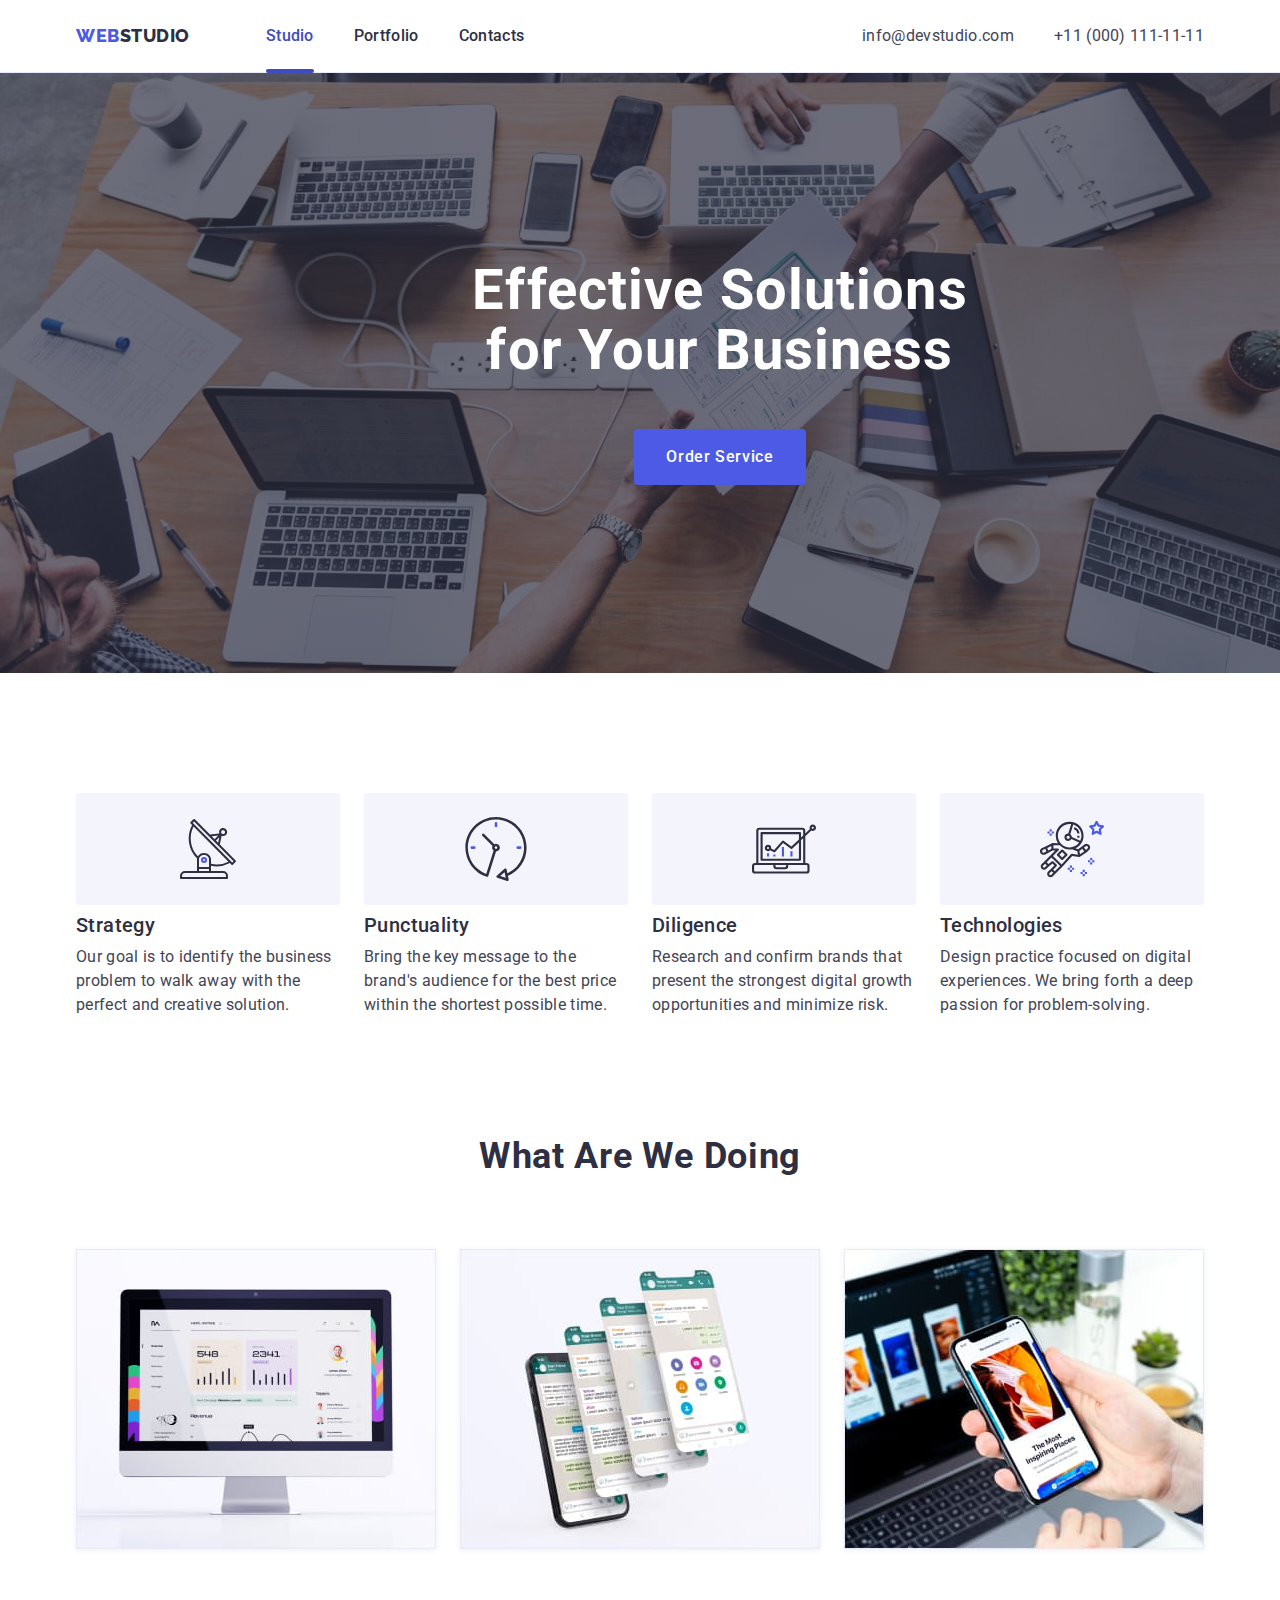
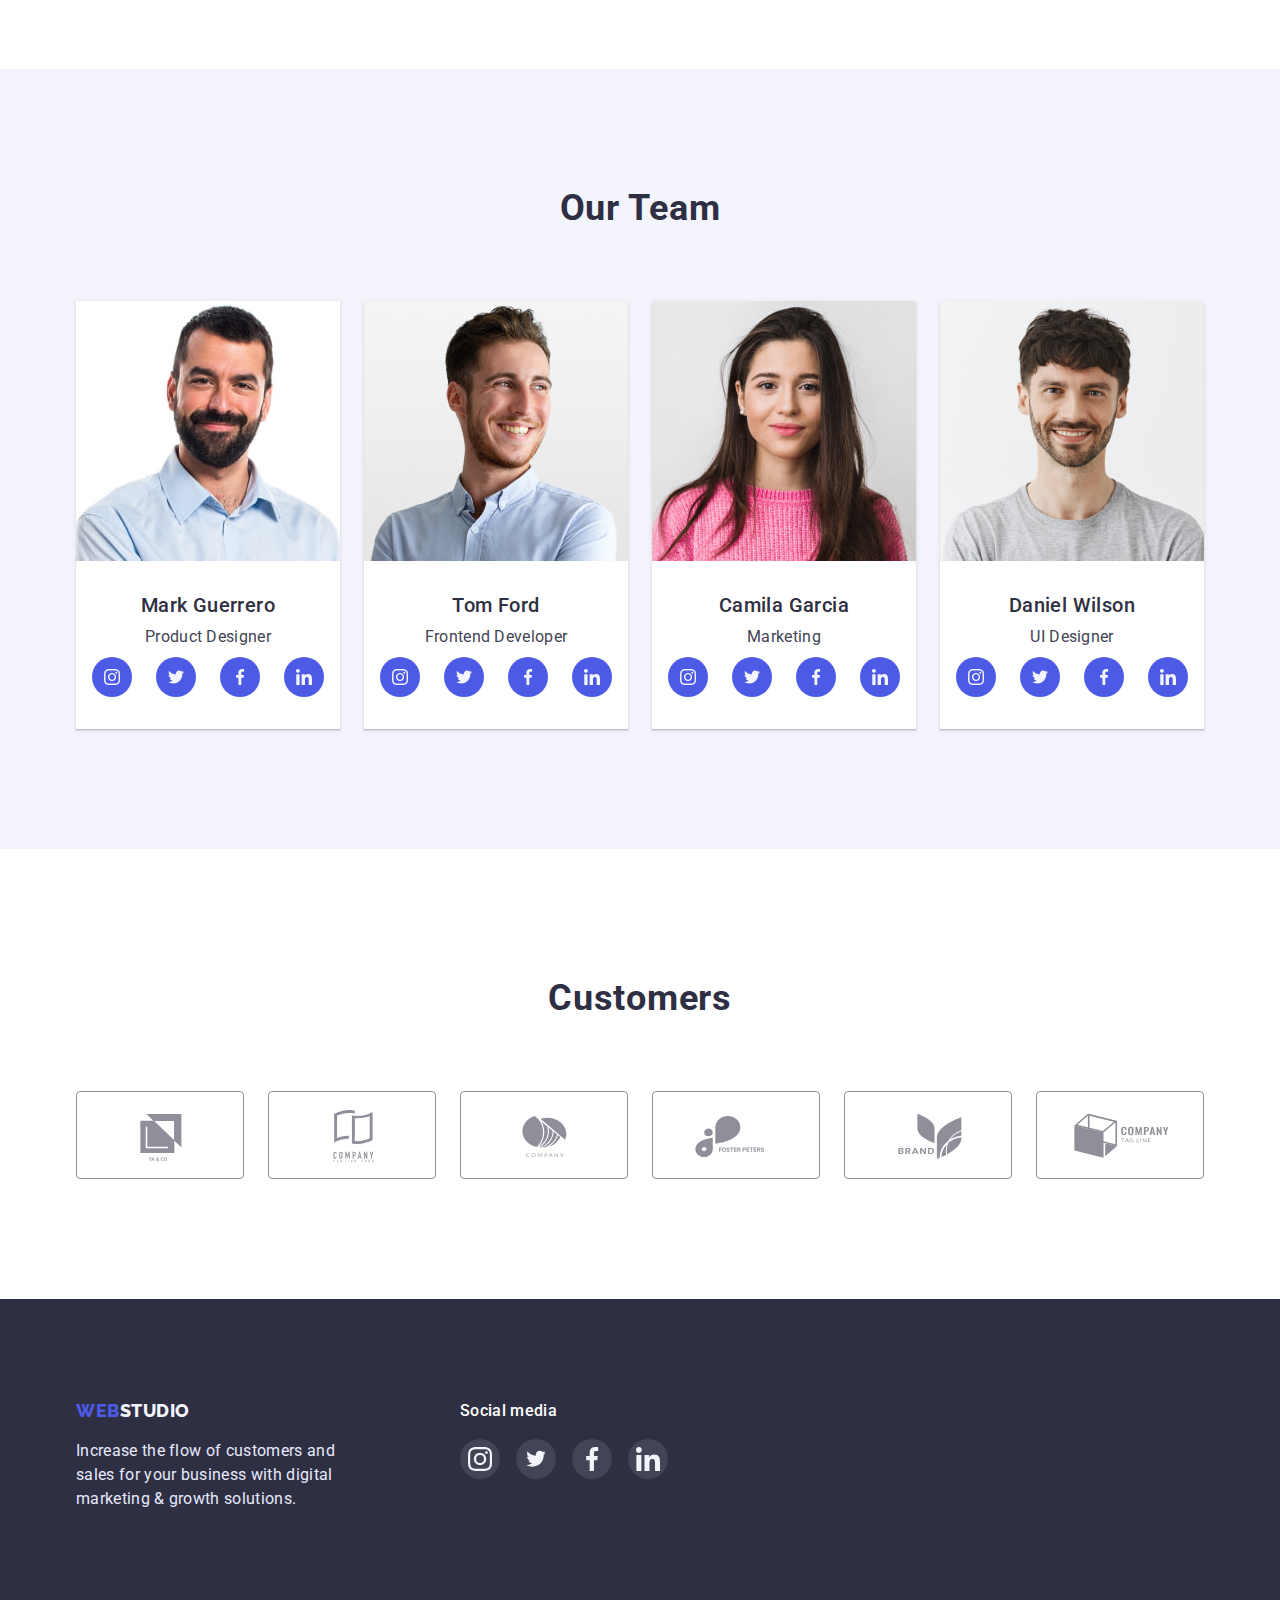
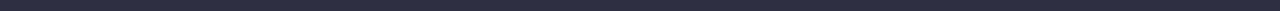
==== index.html @ 204ad046 "Homework number 5" ====
<!DOCTYPE html>
<html lang="en">
<head>
    <meta charset="UTF-8">
    <meta http-equiv="X-UA-Compatible" content="IE=edge">
    <meta name="viewport" content="width=device-width, initial-scale=1.0">
    <title>Web Studio </title>
    <link rel="preconnect" href="https://fonts.googleapis.com">
    <link rel="preconnect" href="https://fonts.gstatic.com" crossorigin>
    <link href="https://fonts.googleapis.com/css2?family=Montserrat:wght@400;700&family=Raleway:wght@800&family=Roboto:wght@400;500;700;900&display=swap" rel="stylesheet">
    <link rel="stylesheet" href="https://cdn.jsdelivr.net/npm/modern-normalize@1.1.0/modern-normalize.min.css">
    <link rel="stylesheet" href="./css/styles.css">
</head>
<body>
    <header class="top-header">
        <div class="container header-container">
        <nav class="top-nav">
        <a class="logo link" href="./index.html"> <span  class="accent">Web</span>Studio</a>
        <ul class="menu list">
            <li class="menu-iten"> <a class="menu-link link current" href="./index.html">Studio</a> </li>
            <li class="menu-iten"> <a class="menu-link link" href="./portfolio.html">Portfolio</a> </li>
            <li class="menu-iten"> <a class="menu-link link" href="#">Contacts</a> </li>
        </ul>
       </nav> 
       <address class="contacts">
        <ul class="list contact-list">
            <li class="contact-iten"> <a class="contact-mail link" href="mailto:info@devstudio.com"> info@devstudio.com </a> </li>
            <li class="contact-iten"> <a class="contact-tel link" href="tel:+110001111111"> +11 (000) 111-11-11 </a> </li>
        </ul>
       </address>
       </div>
        
    </header>
    <main>
        <section class="hero">
            <div class="container">
              <h1 class="hero-title"> Effective Solutions for Your Business</h1>
              <button class="hero-button" data-modal-open type="button" > Order Service </button>
            </div>
            
        </section>

        <!-- Якості -->
        <section class="attribute">
            <div class="container">
                <ul class="attribute-icon-list list">
                    <li class="attribute-icon-iten">
                            <svg class="attribute-icon" width="60" height="64">
                                <use href="./images/symbol-defs-svg.svg#icon-antenna-1"></use>
                            </svg>
                    </li>
                    <li class="attribute-icon-iten">
                        <svg class="attribute-icon" width="64" height="64">
                            <use href="./images/symbol-defs-svg.svg#icon-clock-1"></use>
                        </svg>
                    </li>
                    <li class="attribute-icon-iten">
                        <svg class="attribute-icon" width="64" height="64">
                            <use href="./images/symbol-defs-svg.svg#icon-diagram-1"></use>
                        </svg>
                    </li>
                    <li class="attribute-icon-iten">
                        <svg class="attribute-icon" width="64" height="64">
                            <use href="./images/symbol-defs-svg.svg#icon-astronaut-1"></use>
                        </svg>
                    </li>
                </ul>
                <h2 class="visually-hidden title-attribute">Оur Features</h2>
                <ul class="list attribute-list">
                <li class="attribute-iten">
                    <h3 class="title-qualities">Strategy</h3>
                    <p class="description">Our goal is to identify the business problem to walk away with the perfect and creative solution.
                    </p>
                </li>
                <li class="attribute-iten">
                    <h3 class="title-qualities">Punctuality</h3>
                    <p class="description"> Bring the key message to the brand's audience for the best price within the shortest possible time. 
                    </p>
                </li>
                <li class="attribute-iten">
                    <h3 class="title-qualities">Diligence</h3>
                    <p class="description">Research and confirm brands that present the strongest digital growth opportunities and minimize risk. 
                    </p>
                </li>
                <li class="attribute-iten">
                    <h3 class="title-qualities">Technologies</h3>
                    <p class="description">Design practice focused on digital experiences. We bring forth a deep passion for problem-solving. 
                    </p>
                </li>
                </ul> 
            </div>
            
        </section>
        <!-- Приклади робіт -->
        <section class="section">
            <div class="container">
                <h2 class="title-project-team ">What are we doing</h2>
                <ul class="list projects-list">
                  <li class="projects-list-iten">
                    <img src="./images/monitor.jpg" width="360" alt="Versions for computers"> 
                  </li>
                  <li class="projects-list-iten"> 
                    <img src="./images/applications.jpg" width="360" alt="Versions for applications">
                  </li>
                  <li class="projects-list-iten">
                    <img src="./images/phone.jpg" width="360" alt="Versions for mobile phones">
                  </li>
                </ul>
            </div>
        </section>
        <!-- Команда працівників -->
        <section class="our-team section">
            <div class="container">
                <h2 class="title-project-team">Our Team</h2>
                <ul class="list tem-list">
                    <li class="tem-item">
                        <img src="./images/mark.jpg" width="264" alt="Mark worker">
                        <div class="our-team-list">
                        <h3 class="title-qualities">Mark Guerrero</h3>
                        <p class="subtitle"> Product Designer </p>
                        <ul class="tem-soc-list list">
                            <li class="tem-soc-item">
                                <a  href="" class="tem-soc-link link">
                                    <svg class="tem-soc-icon" widht="16" height="16">
                                        <use href="./images/symbol-defs-svg.svg#icon-instagram-2"></use>
                                    </svg>
                                </a></li>
                            <li class="tem-soc-item">
                                <a  href="" class="tem-soc-link link">
                                    <svg class="tem-soc-icon" widht="16" height="16">
                                        <use href="./images/symbol-defs-svg.svg#icon-twitter-1"></use>
                                    </svg>
                                </a></li>
                            <li class="tem-soc-item">
                                <a  href="" class="tem-soc-link link">
                                    <svg class="tem-soc-icon" widht="16" height="16">
                                        <use href="./images/symbol-defs-svg.svg#icon-facebook-1"></use>
                                    </svg>
                                </a></li>
                            <li class="tem-soc-item">
                                <a  href="" class="tem-soc-link link">
                                    <svg class="tem-soc-icon "widht="16" height="16">
                                        <use href="./images/symbol-defs-svg.svg#icon-linkedin-1"></use>
                                    </svg>
                                </a></li>
                        </ul>
                        </div>
                    </li>
                    <li class="tem-item">
                         <img src="./images/tom.jpg" width="264" alt="Tom worker">
                         <div class="our-team-list">
                         <h3 class="title-qualities">Tom Ford</h3>
                         <p class="subtitle">Frontend Developer</p>
                         <ul class="tem-soc-list list">
                            <li class="tem-soc-item">
                                <a  href="" class="tem-soc-link link">
                                    <svg class="tem-soc-icon" widht="16" height="16">
                                        <use href="./images/symbol-defs-svg.svg#icon-instagram-2"></use>
                                    </svg>
                                </a></li>
                            <li class="tem-soc-item">
                                <a  href="" class="tem-soc-link link">
                                    <svg class="tem-soc-icon" widht="16" height="16">
                                        <use href="./images/symbol-defs-svg.svg#icon-twitter-1"></use>
                                    </svg>
                                </a></li>
                            <li class="tem-soc-item">
                                <a  href="" class="tem-soc-link link">
                                    <svg class="tem-soc-icon" widht="16" height="16">
                                        <use href="./images/symbol-defs-svg.svg#icon-facebook-1"></use>
                                    </svg>
                                </a></li>
                            <li class="tem-soc-item">
                                <a  href="" class="tem-soc-link link">
                                    <svg class="tem-soc-icon "widht="16" height="16">
                                        <use href="./images/symbol-defs-svg.svg#icon-linkedin-1"></use>
                                    </svg>
                                </a></li>
                         </ul>
                         </div>
                    </li>
                    <li class="tem-item">
                         <img src="./images/camila.jpg" width="264" alt="Camila worker">
                         <div class="our-team-list">
                         <h3 class="title-qualities">Camila Garcia</h3>
                         <p class="subtitle">Marketing</p>
                         <ul class="tem-soc-list list">
                            <li class="tem-soc-item">
                                <a  href="" class="tem-soc-link link">
                                    <svg class="tem-soc-icon" widht="16" height="16">
                                        <use href="./images/symbol-defs-svg.svg#icon-instagram-2"></use>
                                    </svg>
                                </a></li>
                            <li class="tem-soc-item">
                                <a  href="" class="tem-soc-link link">
                                    <svg class="tem-soc-icon" widht="16" height="16">
                                        <use href="./images/symbol-defs-svg.svg#icon-twitter-1"></use>
                                    </svg>
                                </a></li>
                            <li class="tem-soc-item">
                                <a  href="" class="tem-soc-link link">
                                    <svg class="tem-soc-icon" widht="16" height="16">
                                        <use href="./images/symbol-defs-svg.svg#icon-facebook-1"></use>
                                    </svg>
                                </a></li>
                            <li class="tem-soc-item">
                                <a  href="" class="tem-soc-link link">
                                    <svg class="tem-soc-icon "widht="16" height="16">
                                        <use href="./images/symbol-defs-svg.svg#icon-linkedin-1"></use>
                                    </svg>
                                </a></li>
                         </ul>
                         </div>
                    </li>
                    <li class="tem-item">
                         <img src="./images/daniel.jpg" width="264" alt="Daniel worker">
                         <div class="our-team-list">
                         <h3 class="title-qualities">Daniel Wilson</h3>
                         <p class="subtitle">UI Designer</p>
                         <ul class="tem-soc-list list">
                            <li class="tem-soc-item">
                                <a  href="" class="tem-soc-link link">
                                    <svg class="tem-soc-icon" widht="16" height="16">
                                        <use href="./images/symbol-defs-svg.svg#icon-instagram-2"></use>
                                    </svg>
                                </a></li>
                            <li class="tem-soc-item">
                                <a  href="" class="tem-soc-link link">
                                    <svg class="tem-soc-icon" widht="16" height="16">
                                        <use href="./images/symbol-defs-svg.svg#icon-twitter-1"></use>
                                    </svg>
                                </a></li>
                            <li class="tem-soc-item">
                                <a  href="" class="tem-soc-link link">
                                    <svg class="tem-soc-icon" widht="16" height="16">
                                        <use href="./images/symbol-defs-svg.svg#icon-facebook-1"></use>
                                    </svg>
                                </a></li>
                            <li class="tem-soc-item">
                                <a  href="" class="tem-soc-link link">
                                    <svg class="tem-soc-icon "widht="16" height="16">
                                        <use href="./images/symbol-defs-svg.svg#icon-linkedin-1"></use>
                                    </svg>
                                </a></li>
                         </ul>
                         </div>
                    </li>
                </ul>
            </div>
            
        </section>

        <!-- --Customers-- -->
        <section class="customers">
                <div class="container">
                    <h2 class="customers-title">Customers</h2>
                    <ul class="customers-list list">
                        <li class="customers-item">
                            <a href="" class="customers-link link">
                                <svg class="customers-icon" widht="104" height="56">
                                        <use href="./images/symbol-defs-svg.svg#icon-Logo"></use>
                                </svg>
                            </a>
                        </li>
                        <li class="customers-item">
                            <a href="" class="customers-link link">
                                <svg class="customers-icon" widht="104" height="56">
                                    <use href="./images/symbol-defs-svg.svg#icon-Logo-1"></use>
                                </svg>
                            </a>
                        </li>
                        <li class="customers-item">
                            <a href="" class="customers-link link">
                                <svg class="customers-icon" widht="104" height="56">
                                    <use href="./images/symbol-defs-svg.svg#icon-Logo-2"></use>
                                </svg>
                            </a>
                        </li>
                        <li class="customers-item">
                            <a href="" class="customers-link link">
                                <svg class="customers-icon" widht="104" height="56">
                                    <use href="./images/symbol-defs-svg.svg#icon-Logo-3"></use>
                                </svg>
                            </a>
                        </li>
                        <li class="customers-item">
                            <a href="" class="customers-link link">
                                <svg class="customers-icon" widht="104" height="56">
                                    <use href="./images/symbol-defs-svg.svg#icon-Logo-4"></use>
                                </svg>
                            </a>
                        </li>
                        <li class="customers-item">
                            <a href="" class="customers-link link">
                                <svg class="customers-icon" widht="104" height="56">
                                    <use href="./images/symbol-defs-svg.svg#icon-Logo-5"></use>
                                </svg>
                            </a>
                        </li>
                    </ul>

                </div>

        </section>

    </main>

    <!-- Футер -->

    <footer class="footer">
        <div class="container footer-container">
            <div class="logo-footer-text">
                <a class="logo logo-footer link" href="./index.html"> <span  class="accent">Web</span>Studio</a>
                <p class="description footer-descriptions">Increase the flow of customers and sales for your business with digital marketing & growth solutions.
                </p>
            </div>
            <div class="soc-footer">
                <h3 class="soc-tittle">Social media</h3>
                <ul class="footer-soc-list list">
                    <li class="foter-soc-item">
                        <a href="" class="footer-soc-link link">
                                <svg class="footer-soc-icon" widht="24" height="24">
                                    <use href="./images/symbol-defs-svg.svg#icon-instagram-2"></use>
                                </svg>
                        </a>
                    </li>
                    <li class="foter-soc-item">
                        <a href="" class="footer-soc-link link">
                                <svg class="footer-soc-icon" widht="24" height="19.5">
                                    <use href="./images/symbol-defs-svg.svg#icon-twitter-1"></use>
                                </svg>
                        </a>
                    </li>
                    <li class="foter-soc-item">
                        <a href="" class="footer-soc-link link">
                            <svg class="footer-soc-icon" widht="12" height="24">
                                    <use href="./images/symbol-defs-svg.svg#icon-facebook-1"></use>
                            </svg>
                        </a>
                    </li>
                    <li class="foter-soc-item">
                        <a href="" class="footer-soc-link link">
                            <svg class="footer-soc-icon "widht="24" height="24">
                                    <use href="./images/symbol-defs-svg.svg#icon-linkedin-1"></use>
                            </svg>
                        </a>
                    </li>
                </ul>
            </div>
        </div>
    </footer>
    <div class="backdrop is-hidden data-modal">
        <div class="modal">
            <button  class="modal-close" data-modal-close type="button" >
                <svg class="modal-close-icon" width="24" height="24">
                    <use href="./images/symbol-defs-close-svg.svg#icon-close" ></use>
                </svg>
            </button>
        </div>
    </div>
    <script src="./js/modal.js"></script>
</body>
</html>
---- css/styles.css ----
:root {
  --accent-color: #404BBF; 
  --primery-text-color: #2E2F42;
  --secondary-tex-color: #434455;
}
h1,h2,h3,h4,h5,h6,p {
  margin-top: 0;
  margin-bottom: 0;
}
ul {
  margin-top: 0;
  margin-bottom: 0;
  padding-left: 0;
}
img {
  display: block;
}
.container {
  width: 1158px;
  margin-left: auto ;
  margin-right: auto;
  padding-left: 15px;
  padding-right: 15px;
}
.section {
    padding-top: 120px;
    padding-bottom: 120px;
  }

/* ==============================HEADER==================== */
body {
  font-family: 'Roboto' , sans-serif;
  font-size: 16px;
}
.top-header {
  padding-top: 24px;
  padding-bottom: 24px;
  border-bottom: 1px solid #E7E9FC;
}
.header-container {
  display:flex;
  align-items: center;

}
.top-nav {
  display: flex;
  align-items: center;
}
.menu {
  display: flex;
  align-items: center;
}

.logo {
    font-family: 'Raleway' , sans-serif;
    font-weight: 800;
    font-size: 18px;
    line-height: 1.33;
    letter-spacing: 0.03em;
    text-transform: uppercase;
    color: #2E2F42;
    margin-right: 76px;
}
.accent {
    color: #4D5AE5;
}

.list {
    list-style: none;
}
.link {
    text-decoration: none;
}
.menu-link {
    font-weight: 500;
    line-height: 1.5;
    letter-spacing: 0.02em;
    color: var(--primery-text-color);
    transition: color 250ms cubic-bezier(0.4, 0, 0.2, 1);
}
.menu-link:hover,
.menu-link:focus {
    color: var(--accent-color);
}

.menu-iten:not(:last-child) {
margin-right: 40px;
}

.current {
  color: #404BBF;
  position: relative;
}
.current::after {
  content: "";
  position: absolute;
  left: 0;
  bottom: -28px;
  width: 100%;
  height: 4px;
  border-radius: 2px;
  background-color: #404BBF;
}
.contacts {
  font-style: normal;
  margin-left: auto;
}
.contact-list {
  display: flex;
}
.contact-mail {
    line-height: 1.5;
    letter-spacing: 0.02em;
    color: var(--secondary-tex-color);
}
.contact-iten:not(:last-child){
  margin-right: 40px;
}

.contact-mail:hover,
.contact-mail:focus {
    color: var(--accent-color);
}
.contact-tel {
    line-height: 1.5;
    letter-spacing: 0.02em;
    color: var(--secondary-tex-color);
}
/* ========================================HERO========================== */

.hero {
    background-image: linear-gradient(rgba(46, 47, 66, 0.7),
    rgba(46, 47, 66, 0.7)), url(../images/hero-bg.jpg);
    width: 1440px;
    height: 600px;
    background-color:#2E2F42;
    text-align: center;
    padding-top: 188px;
    padding-bottom: 188px;
    margin-left: auto ;
    margin-right: auto;
}

.hero-title {
    max-width:500px;
    margin-left: auto;
    margin-right: auto;
    font-weight: 700;
    font-size: 56px;
    line-height: 1.07;
    text-align: center;
    letter-spacing: 0.02em;
    color: #FFFFFF;
    
}
.hero-button {
    min-width: 169px;
    padding-top: 16px;
    padding-bottom: 16px;
    padding-left: 32px;
    padding-right: 32px;
    font-family: 'Roboto' , sans-serif;
    font-weight: 500;
    font-size: 16px;
    line-height: 1.5;    
    letter-spacing: 0.04em;
    color: #FFFFFF;
    background-color: #4D5AE5;
    cursor: pointer ;
    margin-top: 48px;
    border-radius: 4px;
    border: 0px;
    transition: background-color 250ms cubic-bezier(0.4, 0, 0.2, 1);
    
    
}
.hero-button:hover,
.hero-button:focus {
    background-color: var(--accent-color);
    
}
/* =================================KOMPONENTS======================= */
.visually-hidden {
    position: absolute;
      white-space: nowrap;
      width: 1px;
      height: 1px;
      overflow: hidden;
      border: 0;
      padding: 0;
      clip: rect(0 0 0 0);
      clip-path: inset(50%);
    margin: -1px;
  }
  .attribute-icon-list {
    display: flex;
    justify-content:space-between;
    gap: 24px;
    margin-bottom: 8px;

  }
  .attribute-icon-iten {
    width: 264px; 
    height: 112px;
    display: flex;
    align-items: center;
    justify-content: center;
    background: #F4F4FD;
    border: 1px solid #F4F4FD;
    border-radius: 4px;

  }
  /* .attribute-icon-iten:hover,
  .attribute-icon-iten:focus {
    border-color: #4D5AE5;
  } */
  
  .attribute-icon {
    fill: #2e2f42;
  }

  .attribute {
    padding-top: 120px;
  }
  .attribute-iten {
      flex-basis: calc((100% - 3*24px)/3); 
  }
  .attribute-list {
    display: flex;
    gap: 24px;
  }
  .title-qualities {
    font-weight: 500;
    font-size: 20px;
    line-height: 1.2;
    letter-spacing: 0.02em;
    color: var(--primery-text-color);
    margin-bottom: 8px;  
  }
  .description {
    line-height: 1.5;
    letter-spacing: 0.02em;
    color: var(--secondary-tex-color);
  }
  .projects-list {
    display: flex;
    flex-wrap: wrap;
    gap: 24px;
    row-gap: 48px;  
  }
  .projects-list-iten {
    flex-basis: calc((100% - 2*24px)/3); 
  }
  .our-team {
    background-color:  #F4F4FD;
  }
  .tem-item {
    flex-basis: calc((100% - 3*24px)/4); 
    box-shadow: 0px 1px 6px rgba(46, 47, 66, 0.08), 0px 1px 1px rgba(46, 47, 66, 0.16), 0px 2px 1px rgba(46, 47, 66, 0.08);
  }
  .tem-list {
    text-align: center;
    display: flex;
    flex-wrap: wrap;
    gap: 24px;
  }
  .our-team-list {
    border-radius: 0px 0px 4px 4px;
    background-color: #FFFFFF;
    display: flex;
    flex-direction: column;
    padding: 32px 16px;
  }
  .tem-soc-list {
    display: flex;
    justify-content:space-between ;
    gap: 24px;
    margin-top: 8px;
  }
  
  .tem-soc-item {
    width: 40px;
    height: 40px;
    
  }
  .tem-soc-link {
    width: 100%;
    height: 100%;
    display: block;
    border-radius: 50%;
    background-color: #4D5AE5;
    display: flex;
    align-items: center;
    justify-content: center;
    transition: background-color 250ms cubic-bezier(0.4, 0, 0.2, 1);
  }
  .tem-soc-link:hover, 
  .tem-soc-link:focus {
    background-color: #404BBF;;
  }
  .tem-soc-icon {
    fill: #F4F4FD;
  }

  .title-project-team {
    font-weight: 700;
    font-size: 36px;
    line-height: 1.11;
    text-align: center;
    letter-spacing: 0.02em;
    text-transform: capitalize;
    color: var(--primery-text-color);
    margin-bottom: 72px;
  }
  .projects {
    padding-top: 96px;
    padding-bottom: 120px;
  }
  
  .filter-buttons {
    
    display: flex;
    flex-direction: row;
    justify-content: center;
    align-items: center;
    margin-bottom: 72px;
    
  }
  .filter-button {
    font-family: 'Roboto' , sans-serif;
    font-weight: 500;
    font-size: 16px;
    line-height: 1.5;
    letter-spacing: 0.04em;
    color: #4D5AE5;
    background-color: #F4F4FD;
    cursor: pointer;
    border-radius: 4px;
    padding-left: 24px;
    padding-right: 24px;
    padding-top: 12px;
    padding-bottom: 12px;
    border: 1px solid #E7E9FC;
    transition: background-color 250ms cubic-bezier(0.4, 0, 0.2, 1), border-color 250ms cubic-bezier(0.4, 0, 0.2, 1), color 250ms cubic-bezier(0.4, 0, 0.2, 1), box-shadow 250ms cubic-bezier(0.4, 0, 0.2, 1);
  }
  
  .filter-button:hover,
  .filter-button:focus {
    background-color: var(--accent-color);
    border-color: var(--accent-color);
    color: #FFFFFF;
    box-shadow: 0px 3px 1px rgba(0, 0, 0, 0.1), 0px 2px 1px rgba(0, 0, 0, 0.08), 0px 2px 2px rgba(0, 0, 0, 0.12);
  }
  .filter-buttons-iten {
    margin-right: 24px;
  }
  .projects-list-iten {
    box-shadow: 0px 1px 6px rgba(46, 47, 66, 0.08);
    transition: box-shadow 250ms cubic-bezier(0.4, 0, 0.2, 1);
    
  }

  .projects-list-iten:hover,
  .projects-list-iten:focus {
    box-shadow: 0px 1px 6px rgba(46, 47, 66, 0.08), 0px 1px 1px rgba(46, 47, 66, 0.16), 0px 2px 1px rgba(46, 47, 66, 0.08);
  }
  .projects-list-iten:hover .project-top-text{
    transform: translate(0%);
  }
  .project-classification {
    background: #FFFFFF;
    border: 1px solid #E7E9FC;
    border-top-style: none;
    padding: 32px 16px;
  }
 
  .subtitle {
    line-height: 1.5;
    letter-spacing: 0.02em;
    color: var(--secondary-tex-color);
    
  }
  .project-top {
    position: relative;
    overflow: hidden;
  }
  .project-top-text {
    height: 100%;
    font-size: 16px;
    line-height: 1.5;
    padding: 40px 32px;
    letter-spacing: 0.02em;
    color: #F4F4FD;
    position: absolute;
    top: 0;
    background-color: #4D5AE5;
    transform: translateY(100%);
    transition: transform 250ms cubic-bezier(0.4, 0, 0.2, 1);
  }
  /* ===============================Customers======================= */

  .customers-title {
    font-weight: 700;
    font-size: 36px;
    line-height: 1.11;
    text-align: center;
    letter-spacing: 0.02em;
    text-transform: capitalize;
    color: #2E2F42;
    padding-top: 130px;
    margin-bottom: 72px;
  }
  .customers-list {
    display: flex;
    gap: 24px;
    justify-content: space-between;
    padding-bottom: 120px;
  }
  .customers-item {
    width: 168px;
    height: 88px;
    display: flex;
    align-items: center;
    justify-content: center;
    border: 1px solid #8E8F99;
    border-radius: 4px;
    transition: border-color 250ms cubic-bezier(0.4, 0, 0.2, 1);
  }
  .customers-item:hover,
  .customers-item:focus {
    border-color: #404BBF;

  }


  .customers-link {
    width: 100%;
    height: 100%;
    fill: #8E8F99;
    display: flex;
    align-items: center;
    justify-content: center;
    transition: border-color 250ms cubic-bezier(0.4, 0, 0.2, 1);
    
  }
  /* .customers-link:is(:hover, :focus) {
    border-color: #404BBF;
  } */

  /* .customers-icon {
    fill: currentColor;
  }
  .customers-link:is(:hover, :focus) {
    border-color: #404BBF;
    color: #404BBF;
  } */


  
  .customers-icon {
    fill: #8E8F99;
    transition: fill 250ms cubic-bezier(0.4, 0, 0.2, 1);
    
  }
  .customers-link:is(:hover, :focus) {
    border-color: #404BBF;
  }
  .customers-link:is(:hover, :focus) .customers-icon {
    fill: #404BBF;
  }

  
  /* ============================FOOTER========================= */
  .footer {
    padding-top: 100px;
    padding-bottom: 100px;
    background-color: #2E2F42;
  }
  .logo-footer {
    color: #F4F4FD;
    margin-right: 0;
  }
  
  .footer-descriptions {
    width: 264px;
    margin-top: 16px;
    color: #E7E9FC;
  }
  .footer-container {
    display: flex;
    gap: 120px;
  }
.soc-tittle {
    font-weight: 500;
    font-size: 16px;
    line-height: 1.5;
    letter-spacing: 0.02em;
    color: #FFFFFF;
    margin-bottom: 16px;
}
.footer-soc-list {
    display: flex;
    justify-content:space-between ;
    gap: 16px;

}
.foter-soc-item {
    width: 40px;
    height: 40px;
}
.footer-soc-link {
    width: 100%;
    height: 100%;
    display: block;
    border-radius: 50%;
    background-color: rgba(255, 255, 255, 0.1);
    display: flex;
    align-items: center;
    justify-content: center;
    transition: background-color 250ms cubic-bezier(0.4, 0, 0.2, 1);
  }
  .footer-soc-link:hover, 
  .footer-soc-link:focus {
    background-color: #31D0AA;
  }
  .footer-soc-link {
    fill: #F4F4FD;
  }
/* ==================================MODAL-BUTTON====================== */
.backdrop {
  position: fixed;
  top: 0;
  width: 100%;
  height: 100%;
  background-color: rgba(46, 47, 66, 0.4);
}
.modal {
  position: absolute;
  top: 50%;
  left: 50%;
  transform: translate(-50%, -50%);
  padding: 24px;
  width: 408px;
  min-height: 576px;
  background-color: #FCFCFC;
  border-radius: 4px;
  box-shadow: 0px 1px 1px rgba(0, 0, 0, 0.14), 0px 1px 3px rgba(0, 0, 0, 0.12), 0px 2px 1px rgba(0, 0, 0, 0.2);

}
.modal-close {
  width: 24px;
  height: 24px;
  border: 1px solid rgba(0, 0, 0, 0.1);
  border-radius: 50%;
  padding: 0;
  position: absolute;
  left: calc(100% - 48px);

}
.is-hidden {
  opacity: 0;
  visibility: hidden;
  pointer-events: none;

}
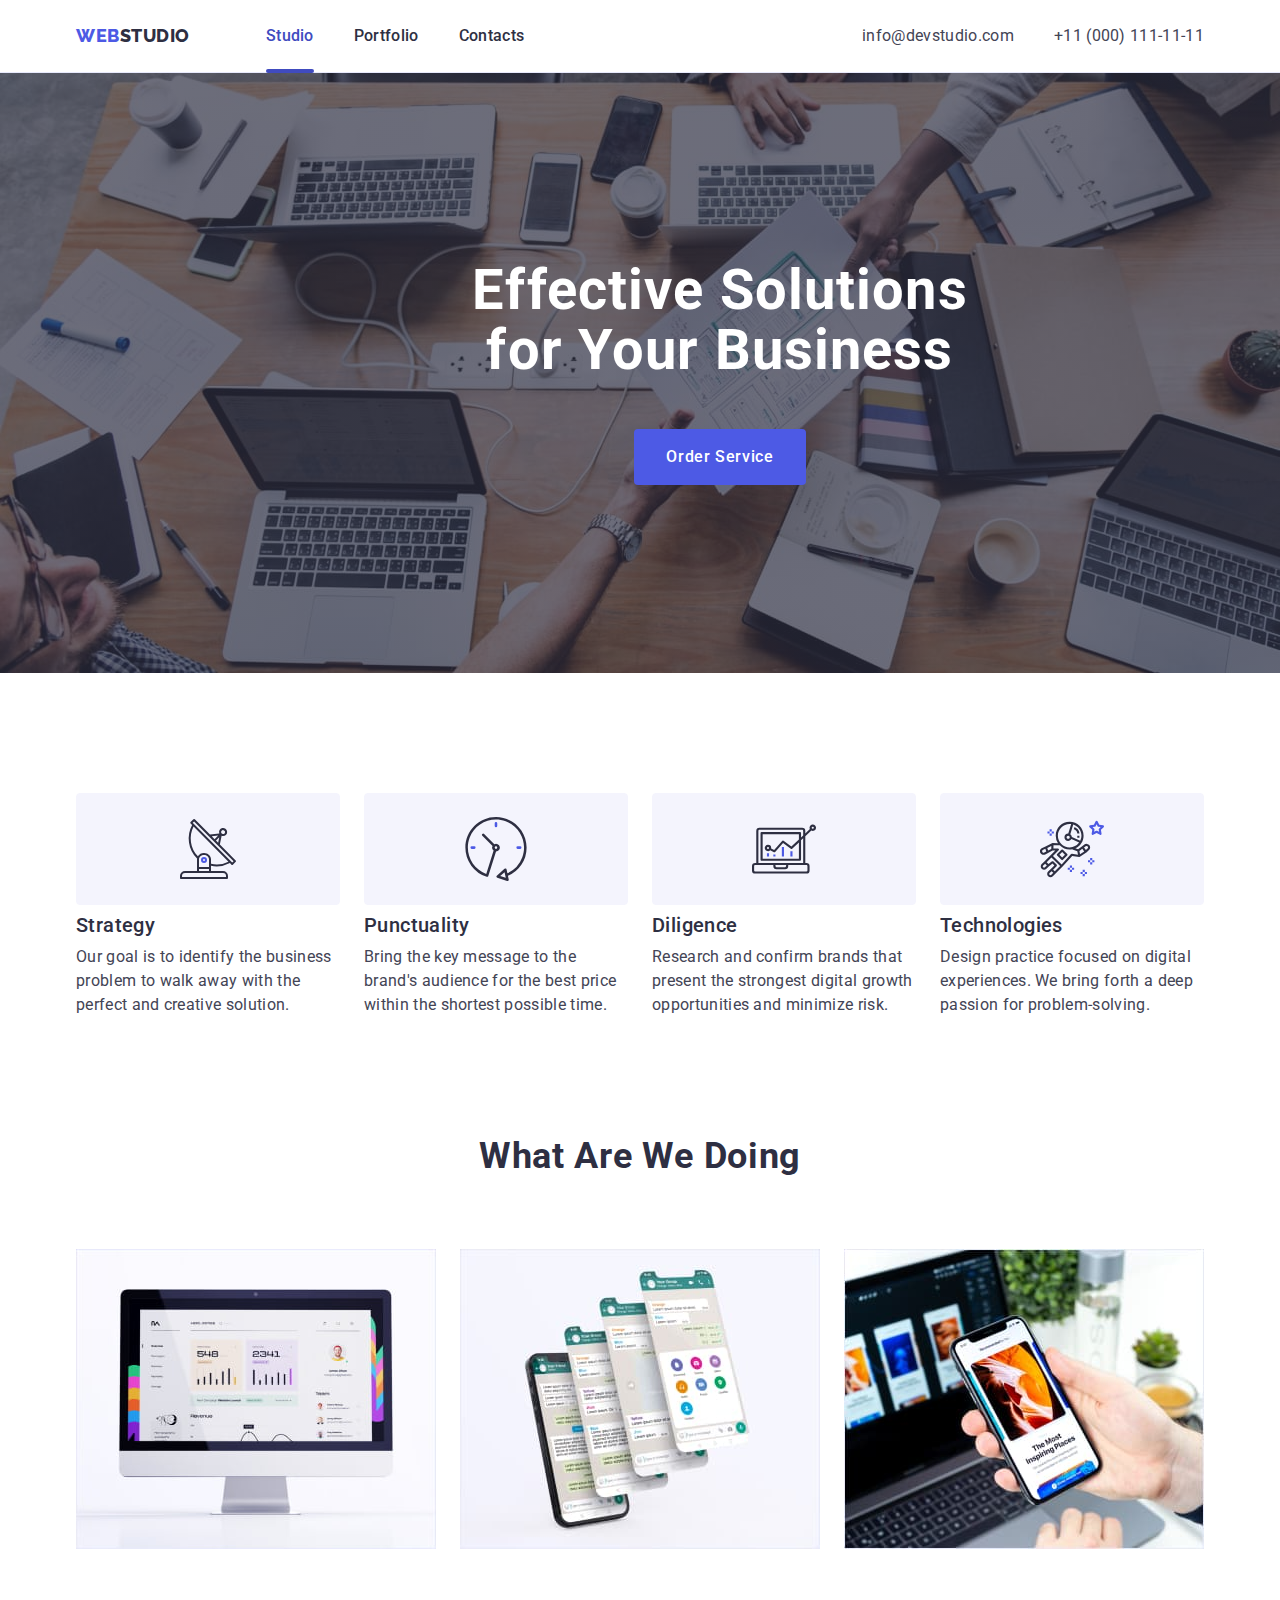
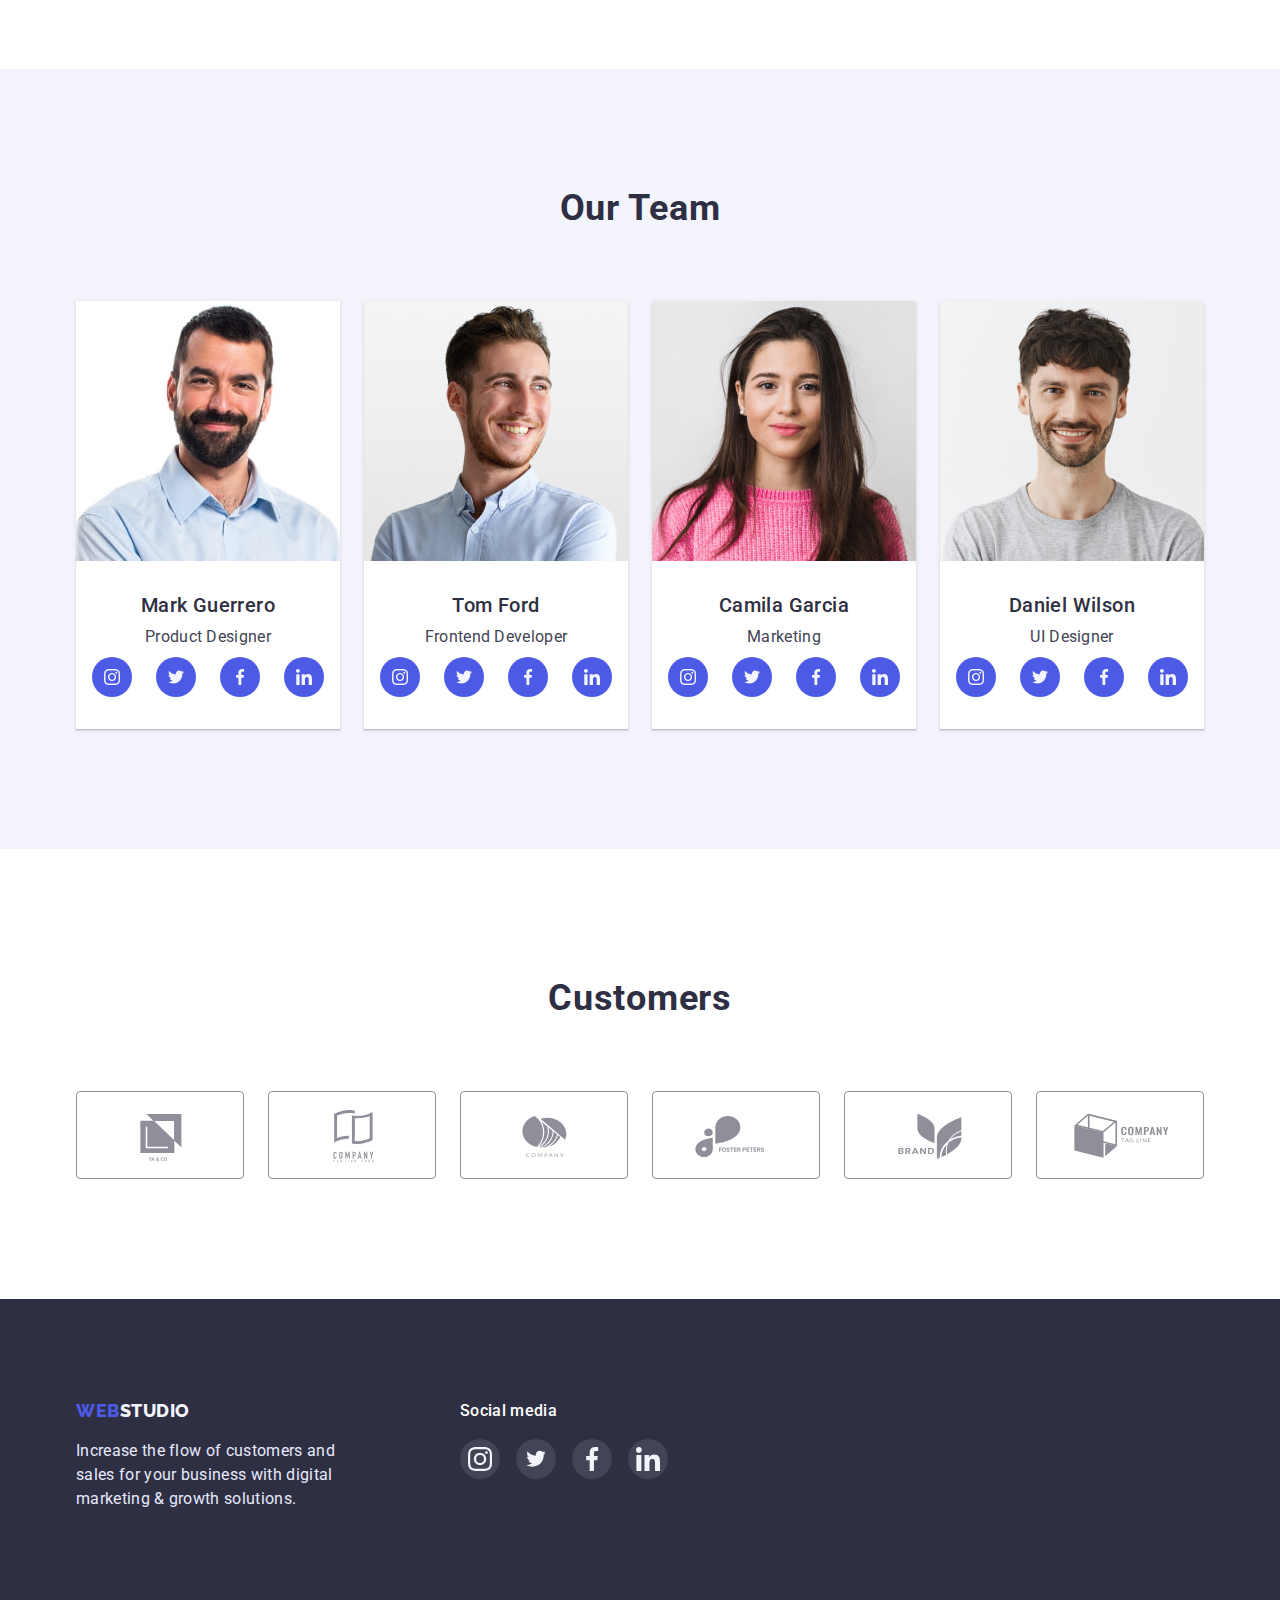
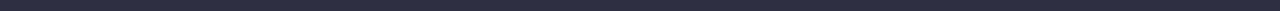
==== commit 709a9815: "Made after the mentor's comments" ====
--- a/index.html
+++ b/index.html
@@ -35,7 +35,7 @@
         <section class="hero">
             <div class="container">
               <h1 class="hero-title"> Effective Solutions for Your Business</h1>
-              <button class="hero-button" data-modal-open type="button" > Order Service </button>
+              <button class="hero-button"  type="button" data-modal-open> Order Service </button>
             </div>
             
         </section>
@@ -349,11 +349,11 @@
             </div>
         </div>
     </footer>
-    <div class="backdrop is-hidden data-modal">
+    <div class="backdrop is-hidden " data-modal>
         <div class="modal">
-            <button  class="modal-close" data-modal-close type="button" >
-                <svg class="modal-close-icon" width="24" height="24">
-                    <use href="./images/symbol-defs-close-svg.svg#icon-close" ></use>
+            <button  class="modal-close"  type="button" data-modal-close >
+                <svg class="modal-close-icon" width="8" height="8">
+                    <use href="./images/symbol-defs-close-svg.svg#icon-Vector" ></use>
                 </svg>
             </button>
         </div>
--- a/css/styles.css
+++ b/css/styles.css
@@ -354,19 +354,30 @@
   .filter-buttons-iten {
     margin-right: 24px;
   }
-  .projects-list-iten {
+
+
+  .projects-list-link {
+    display: block;
+  }
+  .projects-list-link {
     box-shadow: 0px 1px 6px rgba(46, 47, 66, 0.08);
     transition: box-shadow 250ms cubic-bezier(0.4, 0, 0.2, 1);
     
   }
 
-  .projects-list-iten:hover,
-  .projects-list-iten:focus {
+  .projects-list-link:hover,
+  .projects-list-link:focus {
     box-shadow: 0px 1px 6px rgba(46, 47, 66, 0.08), 0px 1px 1px rgba(46, 47, 66, 0.16), 0px 2px 1px rgba(46, 47, 66, 0.08);
   }
-  .projects-list-iten:hover .project-top-text{
+  .projects-list-link:hover .project-top-text{
     transform: translate(0%);
   }
+  .projects-list-link:focus .project-top-text{
+    transform: translate(0%);
+  }
+
+
+  
   .project-classification {
     background: #FFFFFF;
     border: 1px solid #E7E9FC;
@@ -396,6 +407,7 @@
     background-color: #4D5AE5;
     transform: translateY(100%);
     transition: transform 250ms cubic-bezier(0.4, 0, 0.2, 1);
+    overflow: auto;
   }
   /* ===============================Customers======================= */
 
@@ -533,30 +545,41 @@
   width: 100%;
   height: 100%;
   background-color: rgba(46, 47, 66, 0.4);
+  transition: opacity 250ms linear, visibility 250ms linear;
 }
 .modal {
   position: absolute;
   top: 50%;
   left: 50%;
-  transform: translate(-50%, -50%);
+  transform: translate(-50%, -50%) scale(1);
   padding: 24px;
   width: 408px;
   min-height: 576px;
   background-color: #FCFCFC;
   border-radius: 4px;
   box-shadow: 0px 1px 1px rgba(0, 0, 0, 0.14), 0px 1px 3px rgba(0, 0, 0, 0.12), 0px 2px 1px rgba(0, 0, 0, 0.2);
-
+  transition: transform 250ms linear;
+
+}
+.backdrop.is-hidden .modal {
+  transform: translate(-50%, -50%) scale(0);
 }
 .modal-close {
   width: 24px;
   height: 24px;
+  cursor: pointer;
   border: 1px solid rgba(0, 0, 0, 0.1);
+  background-color:#E7E9FC;
   border-radius: 50%;
   padding: 0;
   position: absolute;
   left: calc(100% - 48px);
 
 }
+.modal-close-icon {
+  position: absolute;
+  transform: translate(-50%, -50%);
+}
 .is-hidden {
   opacity: 0;
   visibility: hidden;
